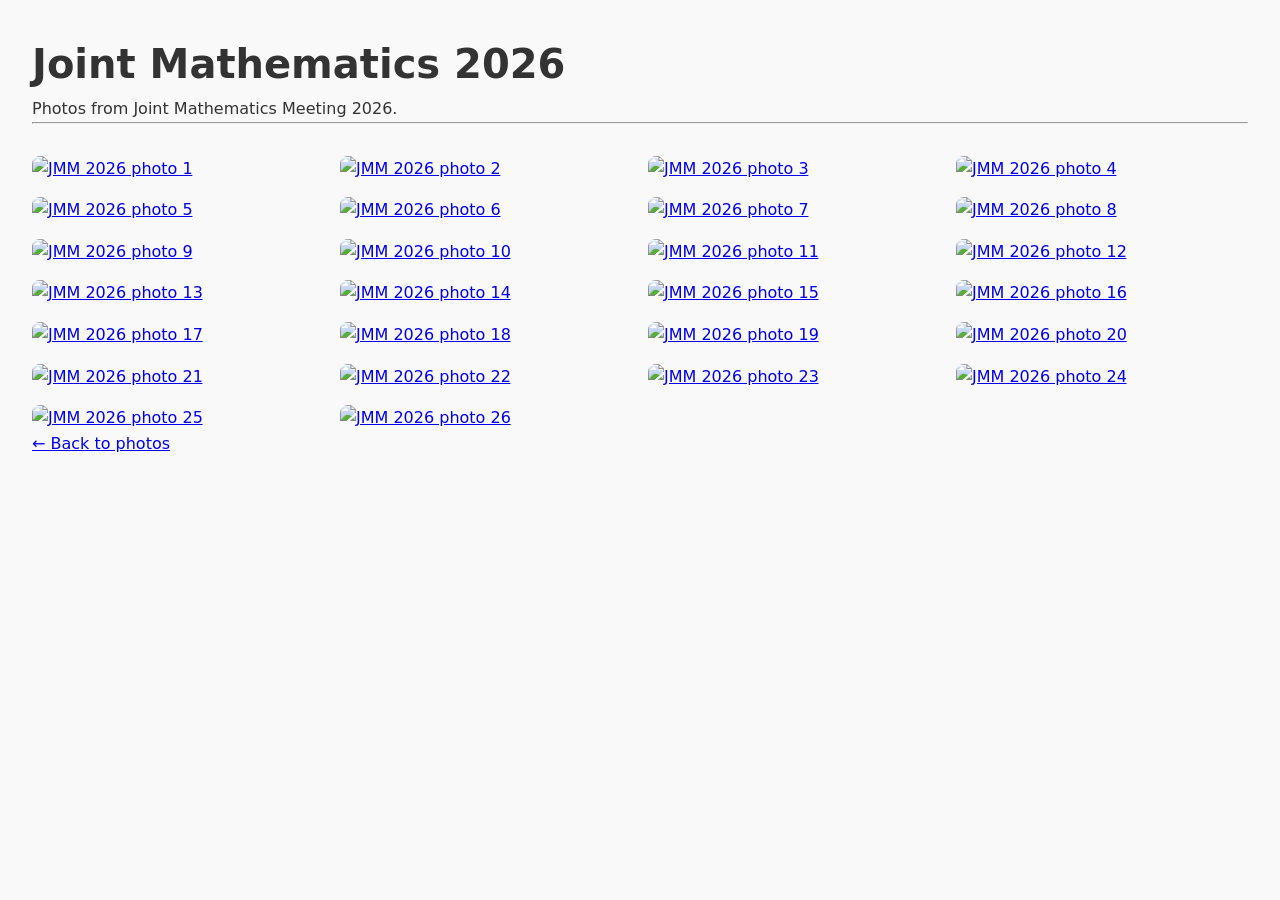
==== photo/Jmm2026/index.html @ 7e3a0dc4 "Rename index.html to index.html" ====
<!DOCTYPE html>
<html lang="en">
<head>
  <meta charset="UTF-8">
  <meta name="viewport" content="width=device-width, initial-scale=1.0">
  <title>Joint Mathematics 2026</title>

  <!-- IMPORTANT: link back to main CSS -->
  <link rel="stylesheet" href="../../style.css">
</head>
<body>
  <main>
    <h1>Joint Mathematics 2026</h1>
    <p>Photos from Joint Mathematics Meeting 2026.</p>
    <hr>


    <div class="photo-grid">
      <a href="https://ihatemathematics.github.io/photo/Jmm2026/jmm1.jpg"><img src="jmm1.jpg" alt="JMM 2026 photo 1" loading="lazy"></a>
      <a href="https://ihatemathematics.github.io/photo/Jmm2026/jmm2.jpg"><img src="jmm2.jpg" alt="JMM 2026 photo 2" loading="lazy"></a>
      <a href="https://ihatemathematics.github.io/photo/Jmm2026/jmm3.jpg"><img src="jmm3.jpg" alt="JMM 2026 photo 3" loading="lazy"></a>
      <a href="https://ihatemathematics.github.io/photo/Jmm2026/jmm4.jpg"><img src="jmm4.jpg" alt="JMM 2026 photo 4" loading="lazy"></a>
      <a href="https://ihatemathematics.github.io/photo/Jmm2026/jmm5.jpg"><img src="jmm5.jpg" alt="JMM 2026 photo 5" loading="lazy"></a>
      <a href="https://ihatemathematics.github.io/photo/Jmm2026/jmm6.jpg"><img src="jmm6.jpg" alt="JMM 2026 photo 6" loading="lazy"></a>
      <a href="https://ihatemathematics.github.io/photo/Jmm2026/jmm7.jpg"><img src="jmm7.jpg" alt="JMM 2026 photo 7" loading="lazy"></a>
      <a href="https://ihatemathematics.github.io/photo/Jmm2026/jmm8.jpg"><img src="jmm8.jpg" alt="JMM 2026 photo 8" loading="lazy"></a>
      <a href="https://ihatemathematics.github.io/photo/Jmm2026/jmm9.jpg"><img src="jmm9.jpg" alt="JMM 2026 photo 9" loading="lazy"></a>
      <a href="https://ihatemathematics.github.io/photo/Jmm2026/jmm10.jpg"><img src="jmm10.jpg" alt="JMM 2026 photo 10" loading="lazy"></a>
      <a href="https://ihatemathematics.github.io/photo/Jmm2026/jmm11.jpg"><img src="jmm11.jpg" alt="JMM 2026 photo 11" loading="lazy"></a>
      <a href="https://ihatemathematics.github.io/photo/Jmm2026/jmm12.jpg"><img src="jmm12.jpg" alt="JMM 2026 photo 12" loading="lazy"></a>
      <a href="https://ihatemathematics.github.io/photo/Jmm2026/jmm13.jpg"><img src="jmm13.jpg" alt="JMM 2026 photo 13" loading="lazy"></a>
      <a href="https://ihatemathematics.github.io/photo/Jmm2026/jmm14.jpg"><img src="jmm14.jpg" alt="JMM 2026 photo 14" loading="lazy"></a>
      <a href="https://ihatemathematics.github.io/photo/Jmm2026/jmm15.jpg"><img src="jmm15.jpg" alt="JMM 2026 photo 15" loading="lazy"></a>
      <a href="https://ihatemathematics.github.io/photo/Jmm2026/jmm16.jpg"><img src="jmm16.jpg" alt="JMM 2026 photo 16" loading="lazy"></a>
      <a href="https://ihatemathematics.github.io/photo/Jmm2026/jmm17.jpg"><img src="jmm17.jpg" alt="JMM 2026 photo 17" loading="lazy"></a>
      <a href="https://ihatemathematics.github.io/photo/Jmm2026/jmm18.jpg"><img src="jmm18.jpg" alt="JMM 2026 photo 18" loading="lazy"></a>
      <a href="https://ihatemathematics.github.io/photo/Jmm2026/jmm19.jpg"><img src="jmm19.jpg" alt="JMM 2026 photo 19" loading="lazy"></a>
      <a href="https://ihatemathematics.github.io/photo/Jmm2026/jmm20.jpg"><img src="jmm20.jpg" alt="JMM 2026 photo 20" loading="lazy"></a>
      <a href="https://ihatemathematics.github.io/photo/Jmm2026/jmm21.jpg"><img src="jmm21.jpg" alt="JMM 2026 photo 21" loading="lazy"></a>
      <a href="https://ihatemathematics.github.io/photo/Jmm2026/jmm22.jpg"><img src="jmm22.jpg" alt="JMM 2026 photo 22" loading="lazy"></a>
      <a href="https://ihatemathematics.github.io/photo/Jmm2026/jmm23.jpg"><img src="jmm23.jpg" alt="JMM 2026 photo 23" loading="lazy"></a>
      <a href="https://ihatemathematics.github.io/photo/Jmm2026/jmm24.jpg"><img src="jmm24.jpg" alt="JMM 2026 photo 24" loading="lazy"></a>
      <a href="https://ihatemathematics.github.io/photo/Jmm2026/jmm25.jpg"><img src="jmm25.jpg" alt="JMM 2026 photo 25" loading="lazy"></a>
      <a href="https://ihatemathematics.github.io/photo/Jmm2026/jmm26.jpg"><img src="jmm26.jpg" alt="JMM 2026 photo 26" loading="lazy"></a>
    </div>
  </main>
</body>

<footer>
      <a href="../../photos.html">← Back to photos</a>
</footer>
  
</html>
---- style.css ----
* {
  box-sizing: border-box;
  margin: 0;
  padding: 0;
}

body {
  font-family: system-ui, -apple-system, BlinkMacSystemFont, sans-serif;
  line-height: 1.6;
  padding: 2rem;
  background: #f9f9f9;
  color: #333;
}

header {
  margin-bottom: 2rem;
}

h1 {
  font-size: 2.5rem;
}

section {
  margin-bottom: 2rem;
}

.hero {
  display: flex;
  align-items: center;
  justify-content: space-between;
  gap: 2rem;
  max-width: 1100px;
  margin: 0 auto;
}

.hero-text {
  flex: 1;
}

.hero-image {
  flex: 1;
  display: flex;
  justify-content: flex-end;
}

.hero-image img {
  max-width: 350px;
  width: 100%;
  border-radius: 12px;
}

/* Mobile */
@media (max-width: 768px) {
  .hero {
    flex-direction: column;
    text-align: center;
  }

  .hero-image {
    justify-content: center;
  }
}

.nav {
  position: absolute;
  top: 1.5rem;
  left: 1.5rem;
  display: flex;
  gap: 1.5rem;
}

.nav a {
  text-decoration: none;
  font-size: 1rem;
  color: #333;
}

.nav a:hover {
  text-decoration: underline;
}

.photo-grid {
  display: grid;
  grid-template-columns: repeat(auto-fill, minmax(250px, 1fr));
  gap: 1rem;
  margin-top: 2rem;
}

.photo-grid img {
  width: 100%;
  border-radius: 8px;
}
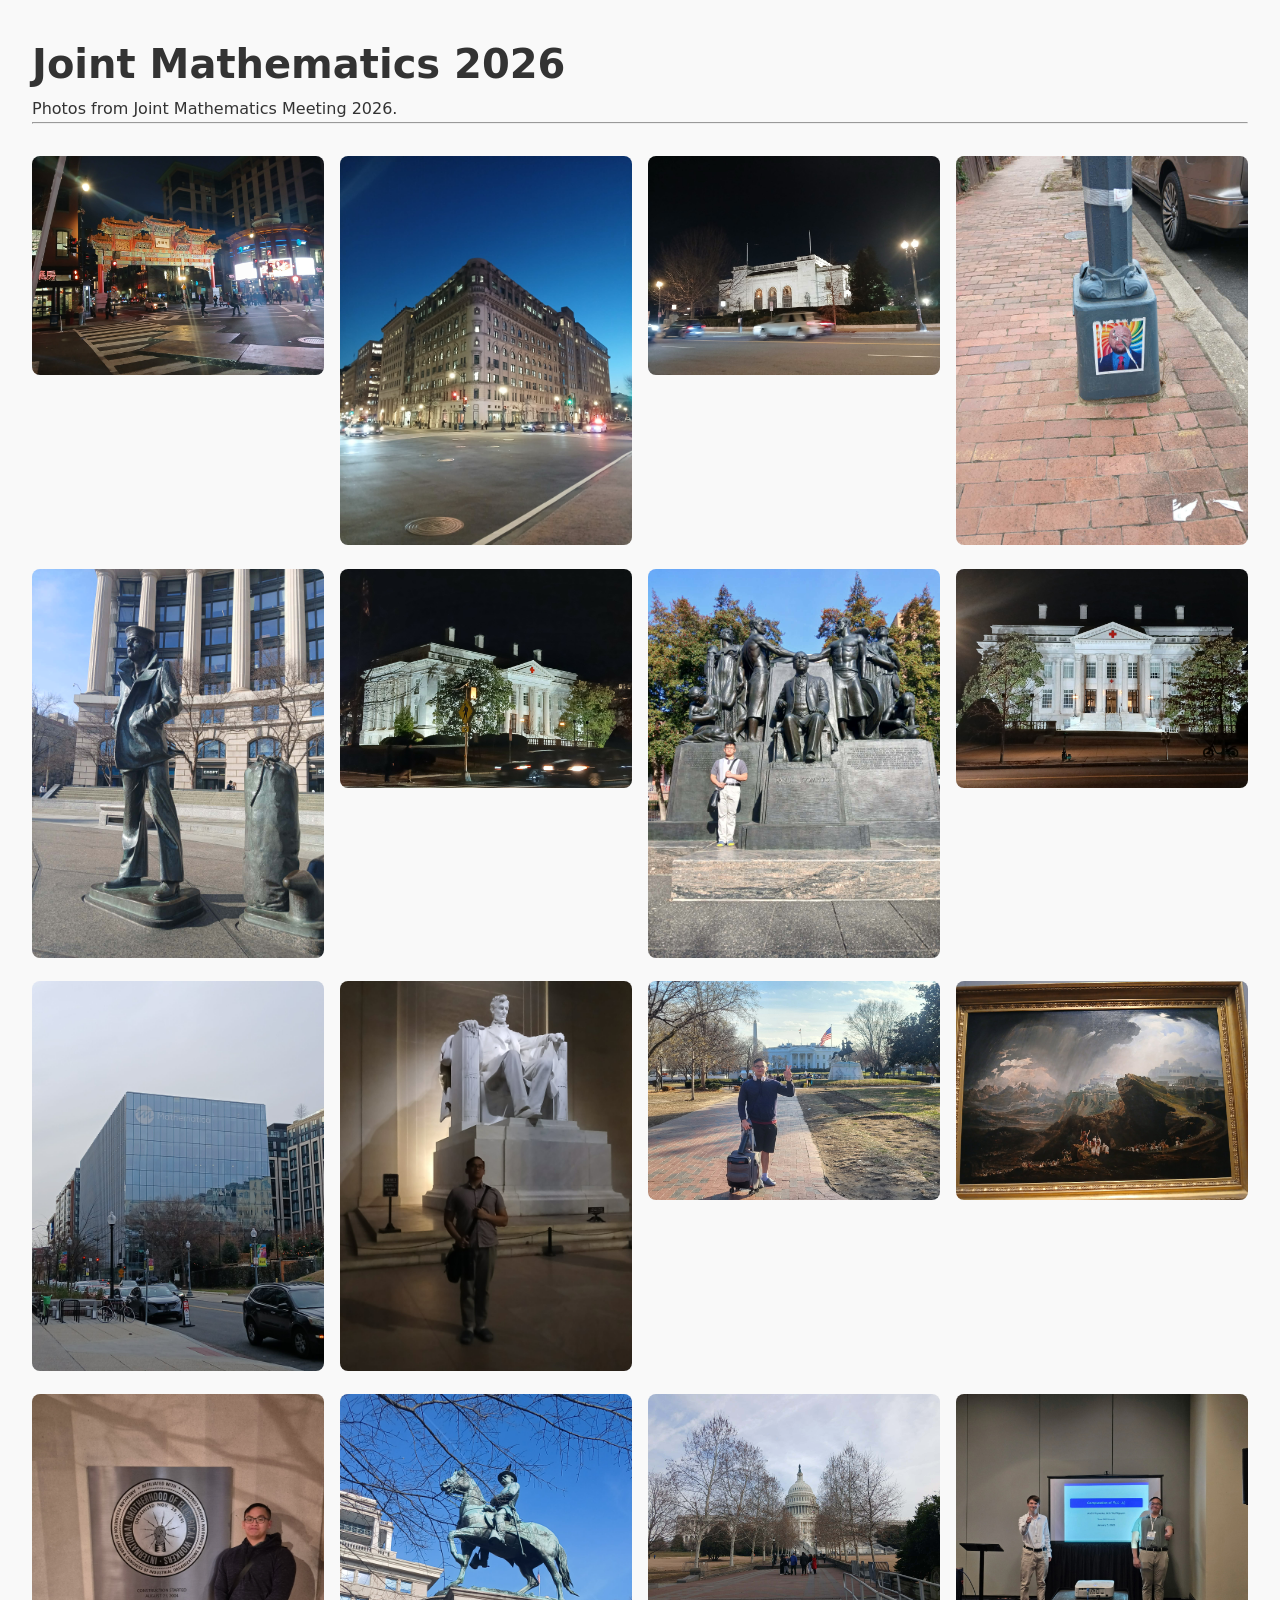
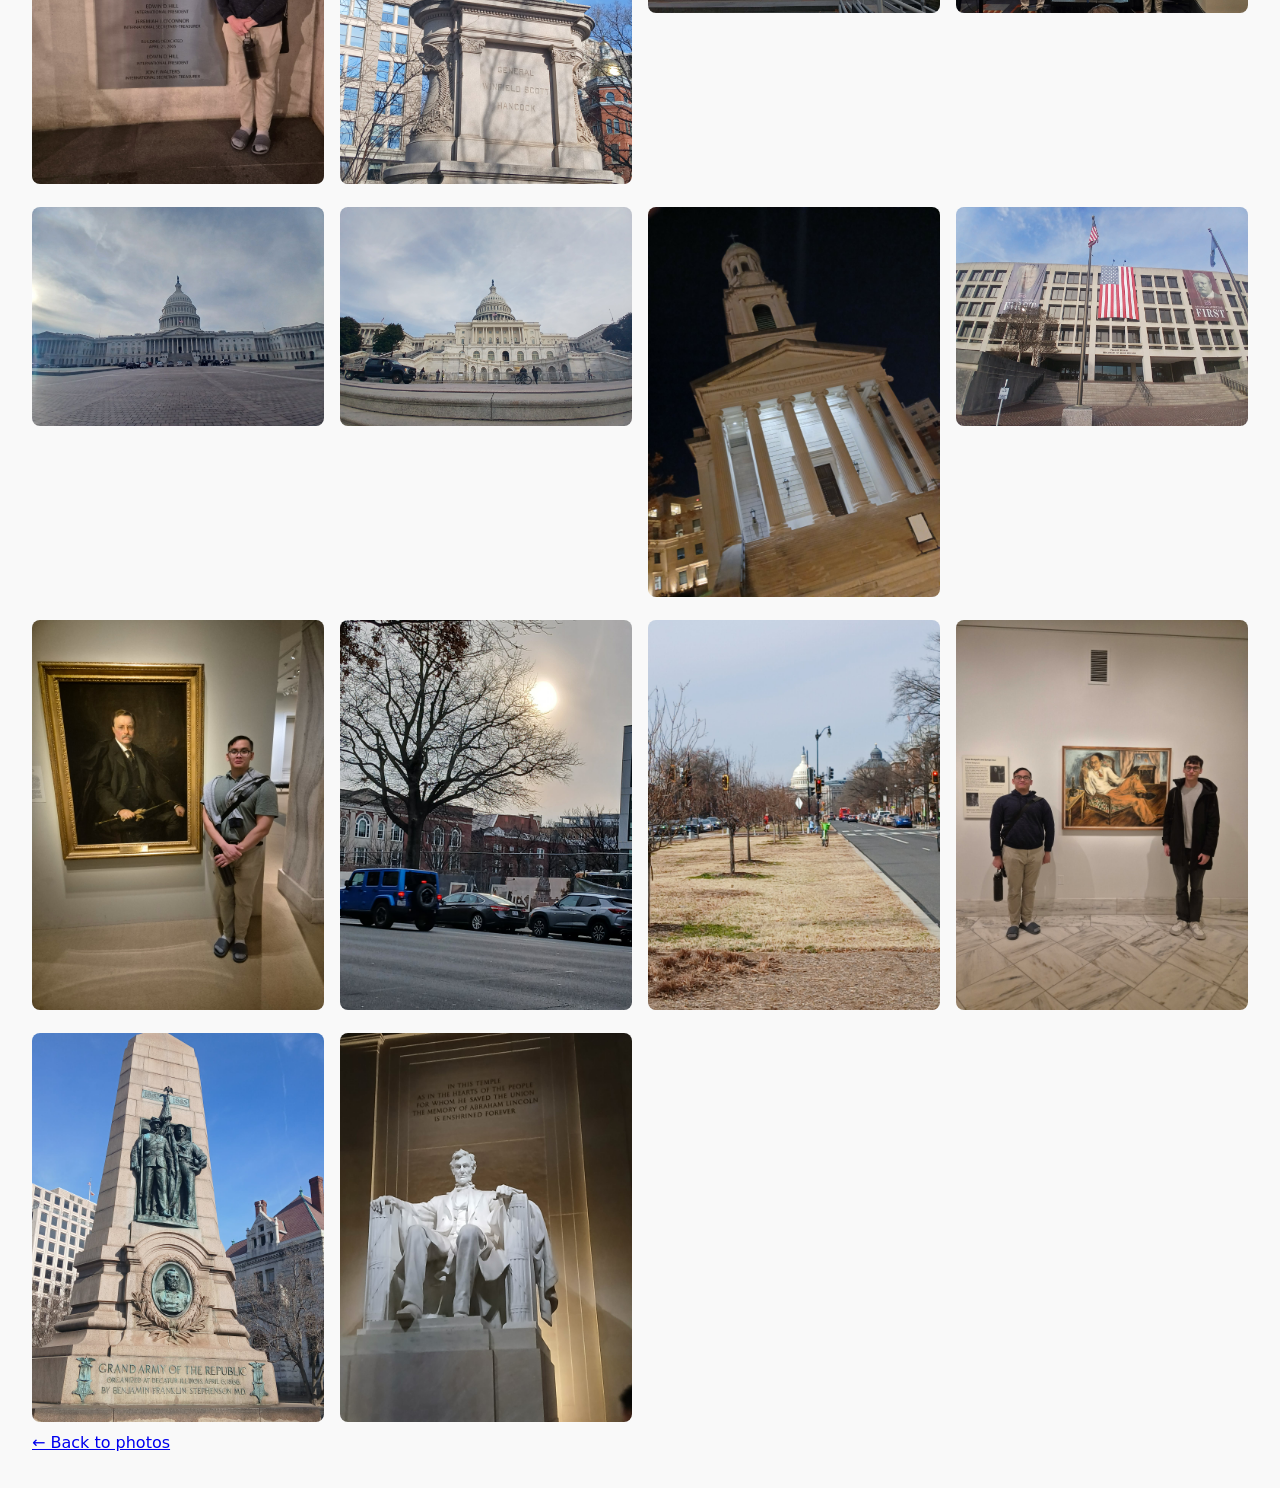
==== commit a9463fa7: "Update index.html" ====
--- a/photo/Jmm2026/index.html
+++ b/photo/Jmm2026/index.html
@@ -16,32 +16,32 @@
 
 
     <div class="photo-grid">
-      <a href="https://ihatemathematics.github.io/photo/Jmm2026/jmm1.jpg"><img src="jmm1.jpg" alt="JMM 2026 photo 1" loading="lazy"></a>
-      <a href="https://ihatemathematics.github.io/photo/Jmm2026/jmm2.jpg"><img src="jmm2.jpg" alt="JMM 2026 photo 2" loading="lazy"></a>
-      <a href="https://ihatemathematics.github.io/photo/Jmm2026/jmm3.jpg"><img src="jmm3.jpg" alt="JMM 2026 photo 3" loading="lazy"></a>
-      <a href="https://ihatemathematics.github.io/photo/Jmm2026/jmm4.jpg"><img src="jmm4.jpg" alt="JMM 2026 photo 4" loading="lazy"></a>
-      <a href="https://ihatemathematics.github.io/photo/Jmm2026/jmm5.jpg"><img src="jmm5.jpg" alt="JMM 2026 photo 5" loading="lazy"></a>
-      <a href="https://ihatemathematics.github.io/photo/Jmm2026/jmm6.jpg"><img src="jmm6.jpg" alt="JMM 2026 photo 6" loading="lazy"></a>
-      <a href="https://ihatemathematics.github.io/photo/Jmm2026/jmm7.jpg"><img src="jmm7.jpg" alt="JMM 2026 photo 7" loading="lazy"></a>
-      <a href="https://ihatemathematics.github.io/photo/Jmm2026/jmm8.jpg"><img src="jmm8.jpg" alt="JMM 2026 photo 8" loading="lazy"></a>
-      <a href="https://ihatemathematics.github.io/photo/Jmm2026/jmm9.jpg"><img src="jmm9.jpg" alt="JMM 2026 photo 9" loading="lazy"></a>
-      <a href="https://ihatemathematics.github.io/photo/Jmm2026/jmm10.jpg"><img src="jmm10.jpg" alt="JMM 2026 photo 10" loading="lazy"></a>
-      <a href="https://ihatemathematics.github.io/photo/Jmm2026/jmm11.jpg"><img src="jmm11.jpg" alt="JMM 2026 photo 11" loading="lazy"></a>
-      <a href="https://ihatemathematics.github.io/photo/Jmm2026/jmm12.jpg"><img src="jmm12.jpg" alt="JMM 2026 photo 12" loading="lazy"></a>
-      <a href="https://ihatemathematics.github.io/photo/Jmm2026/jmm13.jpg"><img src="jmm13.jpg" alt="JMM 2026 photo 13" loading="lazy"></a>
-      <a href="https://ihatemathematics.github.io/photo/Jmm2026/jmm14.jpg"><img src="jmm14.jpg" alt="JMM 2026 photo 14" loading="lazy"></a>
-      <a href="https://ihatemathematics.github.io/photo/Jmm2026/jmm15.jpg"><img src="jmm15.jpg" alt="JMM 2026 photo 15" loading="lazy"></a>
-      <a href="https://ihatemathematics.github.io/photo/Jmm2026/jmm16.jpg"><img src="jmm16.jpg" alt="JMM 2026 photo 16" loading="lazy"></a>
-      <a href="https://ihatemathematics.github.io/photo/Jmm2026/jmm17.jpg"><img src="jmm17.jpg" alt="JMM 2026 photo 17" loading="lazy"></a>
-      <a href="https://ihatemathematics.github.io/photo/Jmm2026/jmm18.jpg"><img src="jmm18.jpg" alt="JMM 2026 photo 18" loading="lazy"></a>
-      <a href="https://ihatemathematics.github.io/photo/Jmm2026/jmm19.jpg"><img src="jmm19.jpg" alt="JMM 2026 photo 19" loading="lazy"></a>
-      <a href="https://ihatemathematics.github.io/photo/Jmm2026/jmm20.jpg"><img src="jmm20.jpg" alt="JMM 2026 photo 20" loading="lazy"></a>
-      <a href="https://ihatemathematics.github.io/photo/Jmm2026/jmm21.jpg"><img src="jmm21.jpg" alt="JMM 2026 photo 21" loading="lazy"></a>
-      <a href="https://ihatemathematics.github.io/photo/Jmm2026/jmm22.jpg"><img src="jmm22.jpg" alt="JMM 2026 photo 22" loading="lazy"></a>
-      <a href="https://ihatemathematics.github.io/photo/Jmm2026/jmm23.jpg"><img src="jmm23.jpg" alt="JMM 2026 photo 23" loading="lazy"></a>
-      <a href="https://ihatemathematics.github.io/photo/Jmm2026/jmm24.jpg"><img src="jmm24.jpg" alt="JMM 2026 photo 24" loading="lazy"></a>
-      <a href="https://ihatemathematics.github.io/photo/Jmm2026/jmm25.jpg"><img src="jmm25.jpg" alt="JMM 2026 photo 25" loading="lazy"></a>
-      <a href="https://ihatemathematics.github.io/photo/Jmm2026/jmm26.jpg"><img src="jmm26.jpg" alt="JMM 2026 photo 26" loading="lazy"></a>
+      <a href="https://thanhthieunienusa0.github.io/photo/Jmm2026/jmm1.jpg"><img src="jmm1.jpg" alt="JMM 2026 photo 1" loading="lazy"></a>
+      <a href="https://thanhthieunienusa0.github.io/photo/Jmm2026/jmm2.jpg"><img src="jmm2.jpg" alt="JMM 2026 photo 2" loading="lazy"></a>
+      <a href="https://thanhthieunienusa0.github.io/photo/Jmm2026/jmm3.jpg"><img src="jmm3.jpg" alt="JMM 2026 photo 3" loading="lazy"></a>
+      <a href="https://thanhthieunienusa0.github.io/photo/Jmm2026/jmm4.jpg"><img src="jmm4.jpg" alt="JMM 2026 photo 4" loading="lazy"></a>
+      <a href="https://thanhthieunienusa0.github.io/photo/Jmm2026/jmm5.jpg"><img src="jmm5.jpg" alt="JMM 2026 photo 5" loading="lazy"></a>
+      <a href="https://thanhthieunienusa0.github.io/photo/Jmm2026/jmm6.jpg"><img src="jmm6.jpg" alt="JMM 2026 photo 6" loading="lazy"></a>
+      <a href="https://thanhthieunienusa0.github.io/photo/Jmm2026/jmm7.jpg"><img src="jmm7.jpg" alt="JMM 2026 photo 7" loading="lazy"></a>
+      <a href="https://thanhthieunienusa0.github.io/photo/Jmm2026/jmm8.jpg"><img src="jmm8.jpg" alt="JMM 2026 photo 8" loading="lazy"></a>
+      <a href="https://thanhthieunienusa0.github.io/photo/Jmm2026/jmm9.jpg"><img src="jmm9.jpg" alt="JMM 2026 photo 9" loading="lazy"></a>
+      <a href="https://thanhthieunienusa0.github.io/photo/Jmm2026/jmm10.jpg"><img src="jmm10.jpg" alt="JMM 2026 photo 10" loading="lazy"></a>
+      <a href="https://thanhthieunienusa0.github.io/photo/Jmm2026/jmm11.jpg"><img src="jmm11.jpg" alt="JMM 2026 photo 11" loading="lazy"></a>
+      <a href="https://thanhthieunienusa0.github.io/photo/Jmm2026/jmm12.jpg"><img src="jmm12.jpg" alt="JMM 2026 photo 12" loading="lazy"></a>
+      <a href="https://thanhthieunienusa0.github.io/photo/Jmm2026/jmm13.jpg"><img src="jmm13.jpg" alt="JMM 2026 photo 13" loading="lazy"></a>
+      <a href="https://thanhthieunienusa0.github.io/photo/Jmm2026/jmm14.jpg"><img src="jmm14.jpg" alt="JMM 2026 photo 14" loading="lazy"></a>
+      <a href="https://thanhthieunienusa0.github.io/photo/Jmm2026/jmm15.jpg"><img src="jmm15.jpg" alt="JMM 2026 photo 15" loading="lazy"></a>
+      <a href="https://thanhthieunienusa0.github.io/photo/Jmm2026/jmm16.jpg"><img src="jmm16.jpg" alt="JMM 2026 photo 16" loading="lazy"></a>
+      <a href="https://thanhthieunienusa0.github.io/photo/Jmm2026/jmm17.jpg"><img src="jmm17.jpg" alt="JMM 2026 photo 17" loading="lazy"></a>
+      <a href="https://thanhthieunienusa0.github.io/photo/Jmm2026/jmm18.jpg"><img src="jmm18.jpg" alt="JMM 2026 photo 18" loading="lazy"></a>
+      <a href="https://thanhthieunienusa0.github.io/photo/Jmm2026/jmm19.jpg"><img src="jmm19.jpg" alt="JMM 2026 photo 19" loading="lazy"></a>
+      <a href="https://thanhthieunienusa0.github.io/photo/Jmm2026/jmm20.jpg"><img src="jmm20.jpg" alt="JMM 2026 photo 20" loading="lazy"></a>
+      <a href="https://thanhthieunienusa0.github.io/photo/Jmm2026/jmm21.jpg"><img src="jmm21.jpg" alt="JMM 2026 photo 21" loading="lazy"></a>
+      <a href="https://thanhthieunienusa0.github.io/photo/Jmm2026/jmm22.jpg"><img src="jmm22.jpg" alt="JMM 2026 photo 22" loading="lazy"></a>
+      <a href="https://thanhthieunienusa0.github.io/photo/Jmm2026/jmm23.jpg"><img src="jmm23.jpg" alt="JMM 2026 photo 23" loading="lazy"></a>
+      <a href="https://thanhthieunienusa0.github.io/photo/Jmm2026/jmm24.jpg"><img src="jmm24.jpg" alt="JMM 2026 photo 24" loading="lazy"></a>
+      <a href="https://thanhthieunienusa0.github.io/photo/Jmm2026/jmm25.jpg"><img src="jmm25.jpg" alt="JMM 2026 photo 25" loading="lazy"></a>
+      <a href="https://thanhthieunienusa0.github.io/photo/Jmm2026/jmm26.jpg"><img src="jmm26.jpg" alt="JMM 2026 photo 26" loading="lazy"></a>
     </div>
   </main>
 </body>
